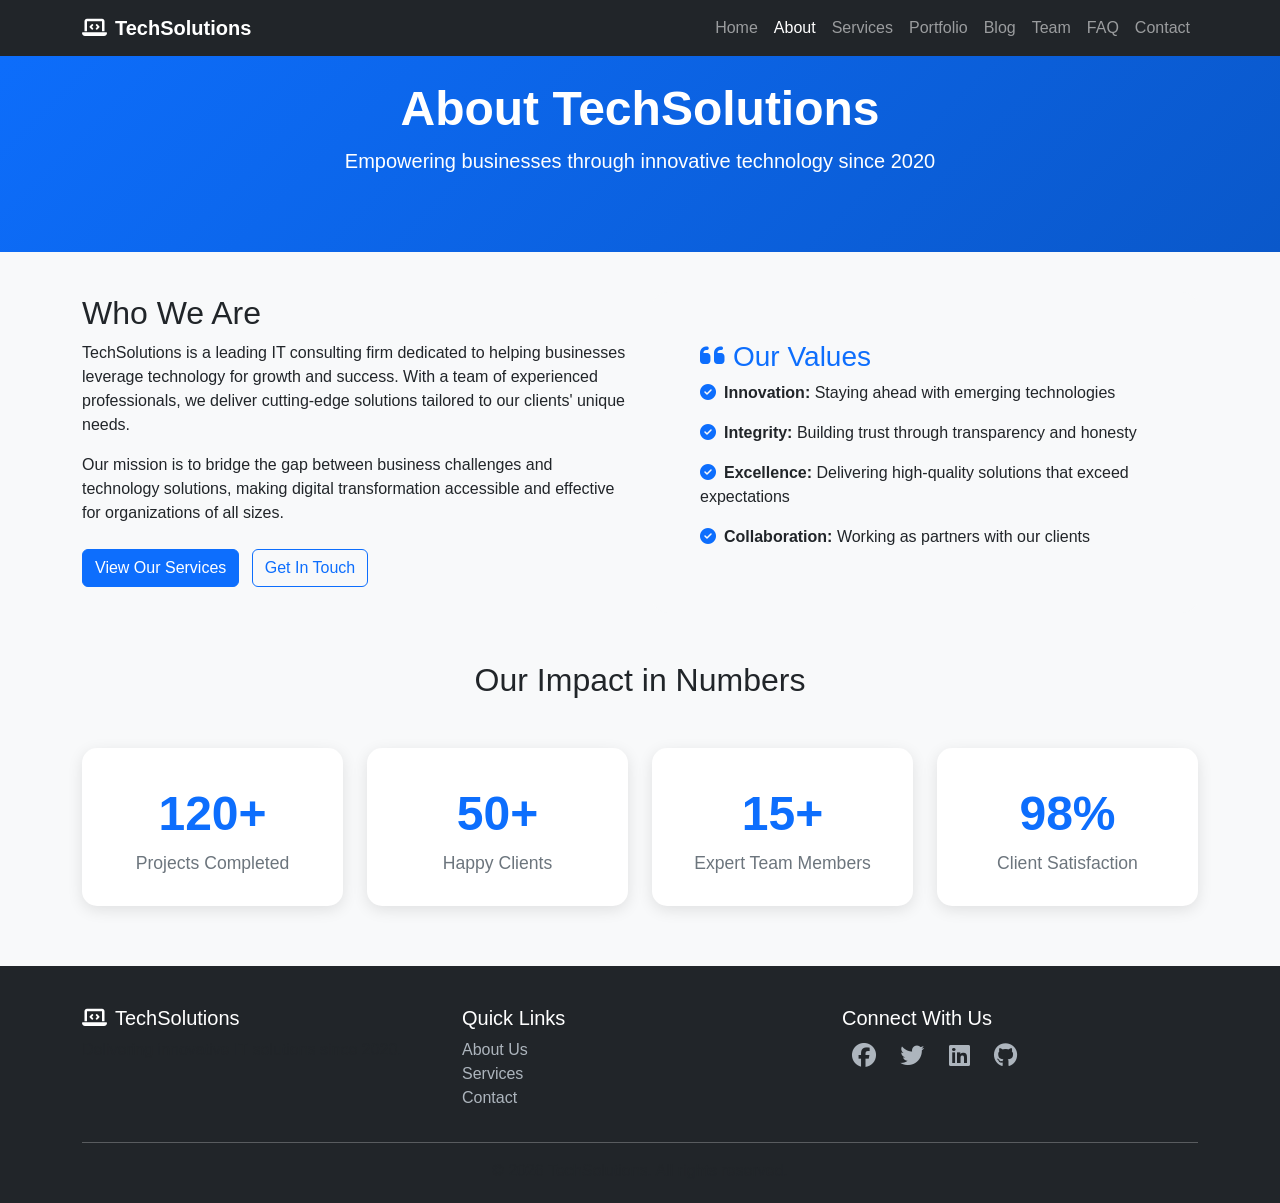
==== about.html @ 47d5ac1a "Bettering the code" ====
<!DOCTYPE html>
<html lang="en">
<head>
    <meta charset="UTF-8">
    <meta name="viewport" content="width=device-width, initial-scale=1.0">
    <title>About Us - TechSolutions</title>
    
    <!-- Bootstrap 5 CSS -->
    <link href="https://cdn.jsdelivr.net/npm/bootstrap@5.3.0/dist/css/bootstrap.min.css" rel="stylesheet">
    
    <!-- Custom CSS -->
<link rel="stylesheet" href="style.css">

    <!-- Font Awesome Icons -->
    <link rel="stylesheet" href="https://cdnjs.cloudflare.com/ajax/libs/font-awesome/6.4.0/css/all.min.css">
    
    <!-- Custom CSS -->
    <style>
        body {
            font-family: 'Segoe UI', Tahoma, Geneva, Verdana, sans-serif;
            background-color: #f8f9fa;
        }
        
        .page-header {
            background: linear-gradient(135deg, #0d6efd 0%, #0a58ca 100%);
            color: white;
            padding: 80px 0 60px;
            margin-bottom: 40px;
        }
        
        .page-header h1 {
            font-size: 3rem;
            font-weight: 700;
        }
        
        .stats-card {
            background: white;
            border-radius: 15px;
            padding: 30px;
            text-align: center;
            box-shadow: 0 4px 15px rgba(0,0,0,0.1);
            transition: transform 0.3s ease;
            height: 100%;
        }
        
        .stats-card:hover {
            transform: translateY(-5px);
        }
        
        .stats-number {
            font-size: 3rem;
            font-weight: 700;
            color: #0d6efd;
        }
        
        .stats-label {
            color: #6c757d;
            font-size: 1.1rem;
        }
        
        .footer {
            background-color: #212529;
            color: white;
            padding: 40px 0 20px;
            margin-top: 60px;
        }
        
        .footer a {
            color: #adb5bd;
            text-decoration: none;
        }
        
        .footer a:hover {
            color: white;
        }
        
        .footer .social-icons a {
            font-size: 1.5rem;
            margin: 0 10px;
        }
    </style>
</head>
<body>
    
    <!-- Navigation (SAME as index.html) -->
    <nav class="navbar navbar-expand-lg navbar-dark bg-dark fixed-top">
        <div class="container">
            <a class="navbar-brand fw-bold" href="index.html">
                <i class="fas fa-laptop-code me-2"></i>TechSolutions
            </a>
            <button class="navbar-toggler" type="button" data-bs-toggle="collapse" data-bs-target="#navbarNav">
                <span class="navbar-toggler-icon"></span>
            </button>
            <div class="collapse navbar-collapse" id="navbarNav">
                <ul class="navbar-nav ms-auto">
                    <li class="nav-item">
                        <a class="nav-link" href="index.html">Home</a>
                    </li>
                    <li class="nav-item">
                        <a class="nav-link active" href="about.html">About</a>
                    </li>
                    <li class="nav-item">
                        <a class="nav-link" href="services.html">Services</a>
                    </li>
                    <li class="nav-item">
                        <a class="nav-link" href="portfolio.html">Portfolio</a>
                    </li>
                    <li class="nav-item">
                        <a class="nav-link" href="blog.html">Blog</a>
                    </li>
                    <li class="nav-item">
                        <a class="nav-link" href="team.html">Team</a>
                    </li>
                    <li class="nav-item">
                        <a class="nav-link" href="faq.html">FAQ</a>
                    </li>
                    <li class="nav-item">
                        <a class="nav-link" href="contact.html">Contact</a>
                    </li>
                </ul>
            </div>
        </div>
    </nav>
    
    <!-- Page Header -->
    <section class="page-header">
        <div class="container text-center">
            <h1>About TechSolutions</h1>
            <p class="lead">Empowering businesses through innovative technology since 2020</p>
        </div>
    </section>
    
    <!-- Company Info -->
    <section class="container mb-5">
        <div class="row align-items-center">
            <div class="col-lg-6 mb-4">
                <h2>Who We Are</h2>
                <p>TechSolutions is a leading IT consulting firm dedicated to helping businesses leverage technology for growth and success. With a team of experienced professionals, we deliver cutting-edge solutions tailored to our clients' unique needs.</p>
                <p>Our mission is to bridge the gap between business challenges and technology solutions, making digital transformation accessible and effective for organizations of all sizes.</p>
                <div class="mt-4">
                    <a href="services.html" class="btn btn-primary">View Our Services</a>
                    <a href="contact.html" class="btn btn-outline-primary ms-2">Get In Touch</a>
                </div>
            </div>
            <div class="col-lg-6">
                <div class="bg-light p-5 rounded-4">
                    <h3 class="text-primary"><i class="fas fa-quote-left me-2"></i>Our Values</h3>
                    <ul class="list-unstyled">
                        <li class="mb-3"><i class="fas fa-check-circle text-primary me-2"></i><strong>Innovation:</strong> Staying ahead with emerging technologies</li>
                        <li class="mb-3"><i class="fas fa-check-circle text-primary me-2"></i><strong>Integrity:</strong> Building trust through transparency and honesty</li>
                        <li class="mb-3"><i class="fas fa-check-circle text-primary me-2"></i><strong>Excellence:</strong> Delivering high-quality solutions that exceed expectations</li>
                        <li class="mb-3"><i class="fas fa-check-circle text-primary me-2"></i><strong>Collaboration:</strong> Working as partners with our clients</li>
                    </ul>
                </div>
            </div>
        </div>
    </section>
    
    <!-- Statistics -->
    <section class="container mb-5">
        <h2 class="text-center mb-5">Our Impact in Numbers</h2>
        <div class="row g-4">
            <div class="col-md-3">
                <div class="stats-card">
                    <div class="stats-number">120+</div>
                    <div class="stats-label">Projects Completed</div>
                </div>
            </div>
            <div class="col-md-3">
                <div class="stats-card">
                    <div class="stats-number">50+</div>
                    <div class="stats-label">Happy Clients</div>
                </div>
            </div>
            <div class="col-md-3">
                <div class="stats-card">
                    <div class="stats-number">15+</div>
                    <div class="stats-label">Expert Team Members</div>
                </div>
            </div>
            <div class="col-md-3">
                <div class="stats-card">
                    <div class="stats-number">98%</div>
                    <div class="stats-label">Client Satisfaction</div>
                </div>
            </div>
        </div>
    </section>
    
    <!-- Footer -->
    <footer class="footer">
        <div class="container">
            <div class="row">
                <div class="col-md-4">
                    <h5><i class="fas fa-laptop-code me-2"></i>TechSolutions</h5>
                    <p class="text-muted">Delivering innovative IT solutions since 2020.</p>
                </div>
                <div class="col-md-4">
                    <h5>Quick Links</h5>
                    <ul class="list-unstyled">
                        <li><a href="about.html">About Us</a></li>
                        <li><a href="services.html">Services</a></li>
                        <li><a href="contact.html">Contact</a></li>
                    </ul>
                </div>
                <div class="col-md-4">
                    <h5>Connect With Us</h5>
                    <div class="social-icons">
                        <a href="#"><i class="fab fa-facebook"></i></a>
                        <a href="#"><i class="fab fa-twitter"></i></a>
                        <a href="#"><i class="fab fa-linkedin"></i></a>
                        <a href="#"><i class="fab fa-github"></i></a>
                    </div>
                </div>
            </div>
            <hr class="bg-secondary">
            <p class="text-center text-muted mb-0">&copy; 2026 TechSolutions. All rights reserved.</p>
        </div>
    </footer>
    
    <!-- Bootstrap 5 JS -->
    <script src="https://cdn.jsdelivr.net/npm/bootstrap@5.3.0/dist/js/bootstrap.bundle.min.js"></script>
</body>
</html>
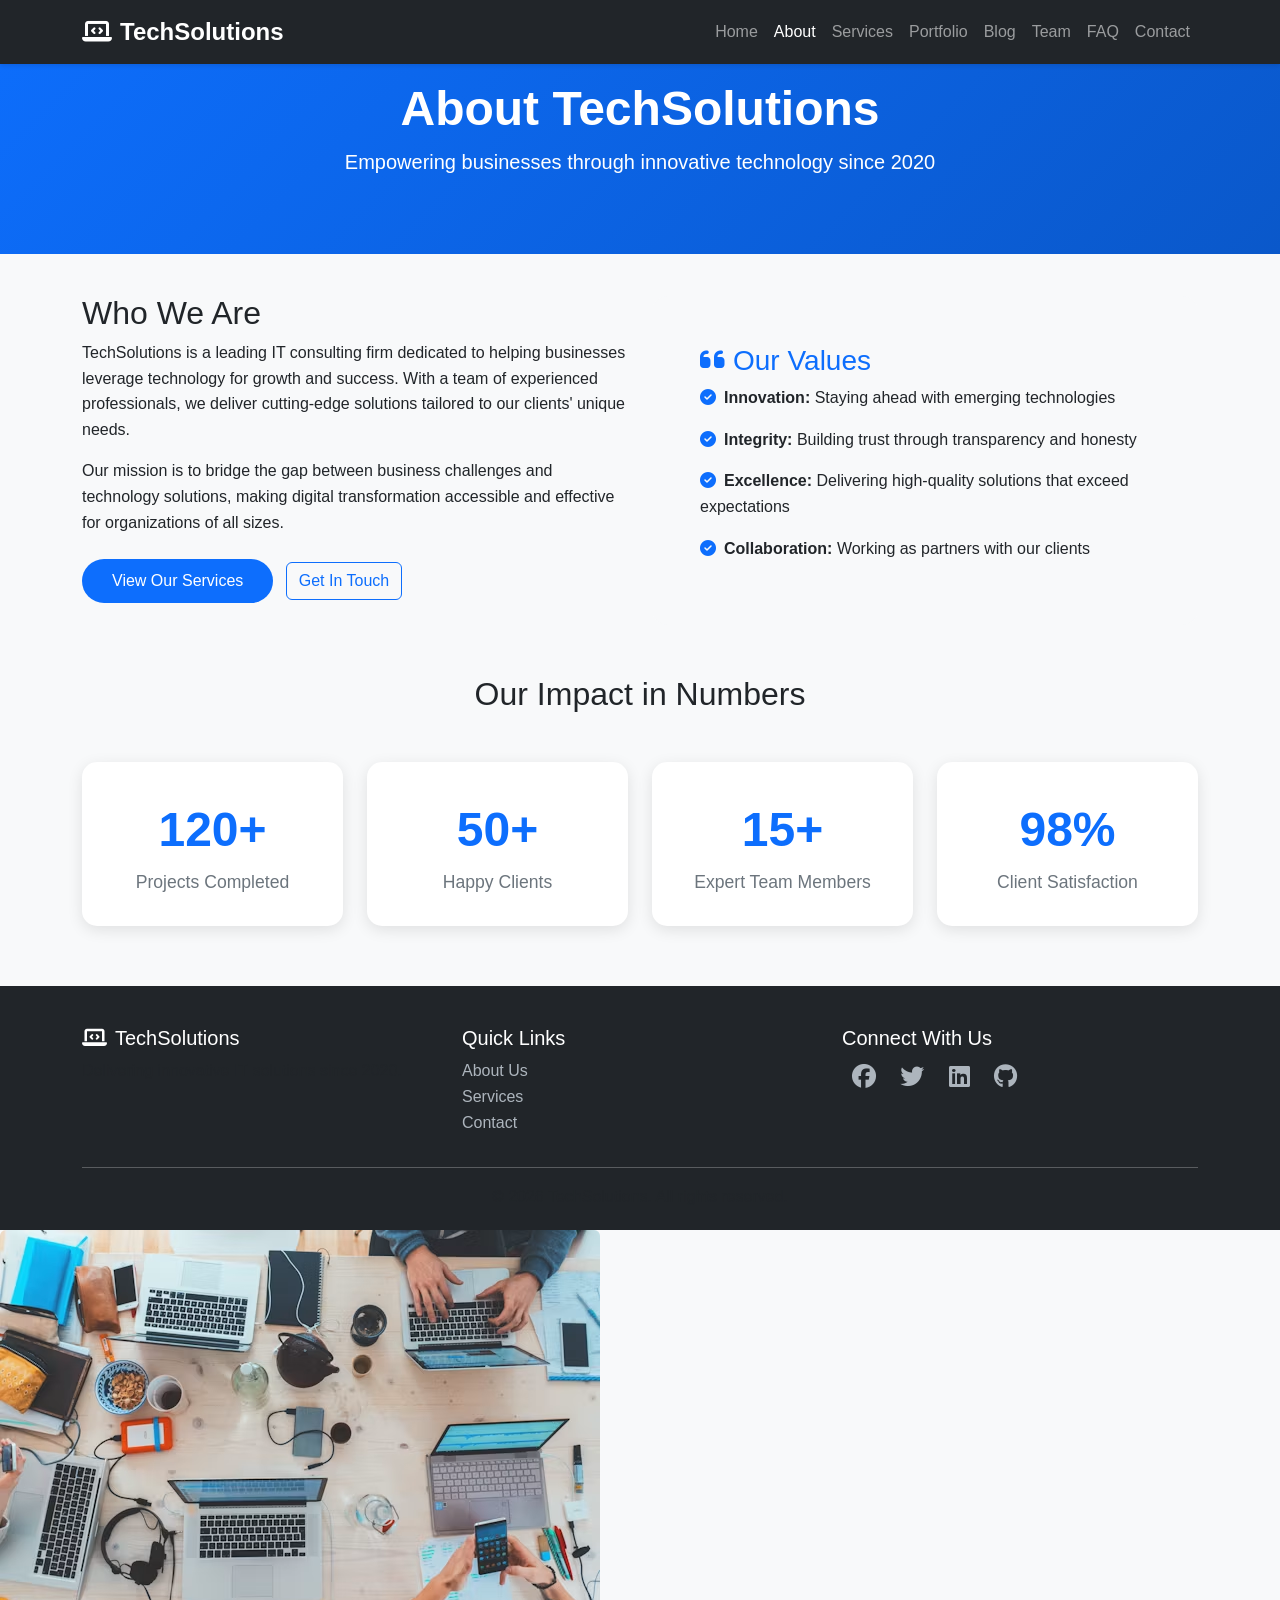
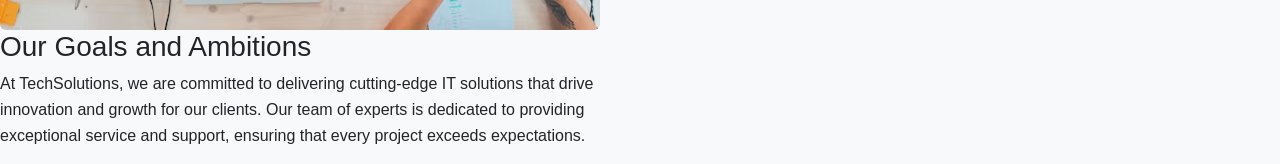
==== commit 5400ccf4: "Add comment" ====
--- a/about.html
+++ b/about.html
@@ -220,5 +220,16 @@
     
     <!-- Bootstrap 5 JS -->
     <script src="https://cdn.jsdelivr.net/npm/bootstrap@5.3.0/dist/js/bootstrap.bundle.min.js"></script>
+
+    <div class="col-lg-6">
+    <img src="images/project05.avif" alt="Our office" class="img-fluid rounded">
+</div>
+
+<!-- The company goals and ambitions -->
+<div class="col-lg-6">
+    <h3>Our Goals and Ambitions</h3>
+    <p>At TechSolutions, we are committed to delivering cutting-edge IT solutions that drive innovation and growth for our clients. Our team of experts is dedicated to providing exceptional service and support, ensuring that every project exceeds expectations.</p>
+</div>
+
 </body>
 </html>
--- a/style.css
+++ b/style.css
@@ -0,0 +1,147 @@
+/* Global Styles */
+:root {
+    --primary-color: #0d6efd;
+    --secondary-color: #6c757d;
+    --dark-color: #212529;
+    --light-color: #f8f9fa;
+}
+
+body {
+    font-family: 'Segoe UI', Tahoma, Geneva, Verdana, sans-serif;
+    line-height: 1.6;
+}
+
+/* Navigation */
+.navbar {
+    box-shadow: 0 2px 4px rgba(0,0,0,0.1);
+}
+
+.navbar-brand {
+    font-weight: bold;
+    font-size: 1.5rem;
+}
+
+/* Hero Section */
+.hero {
+    background: linear-gradient(135deg, #667eea 0%, #764ba2 100%);
+    color: white;
+    padding: 100px 0;
+    margin-bottom: 50px;
+}
+
+.hero h1 {
+    font-size: 3.5rem;
+    font-weight: bold;
+    margin-bottom: 20px;
+}
+
+/* Cards */
+.card {
+    transition: transform 0.3s ease;
+    box-shadow: 0 4px 6px rgba(0,0,0,0.1);
+}
+
+.card:hover {
+    transform: translateY(-5px);
+}
+
+/* Buttons */
+.btn-primary {
+    background-color: var(--primary-color);
+    border: none;
+    padding: 10px 25px;
+}
+
+.btn-primary:hover {
+    background-color: #0b5ed7;
+    transform: scale(1.02);
+}
+
+/* Footer */
+footer {
+    margin-top: 50px;
+}
+
+footer a:hover {
+    color: var(--primary-color) !important;
+}
+
+/* Responsive */
+@media (max-width: 768px) {
+    .hero h1 {
+        font-size: 2rem;
+    }
+}
+/* Global Styles for TechSolutions */
+body {
+    font-family: 'Segoe UI', Tahoma, Geneva, Verdana, sans-serif;
+    background-color: #f8f9fa;
+}
+
+/* Navigation */
+.navbar-brand {
+    font-weight: 700;
+}
+
+/* Page Headers */
+.page-header {
+    background: linear-gradient(135deg, #0d6efd 0%, #0a58ca 100%);
+    color: white;
+    padding: 80px 0 60px;
+    margin-bottom: 40px;
+}
+
+.page-header h1 {
+    font-size: 3rem;
+    font-weight: 700;
+}
+
+/* Cards */
+.card-hover {
+    transition: transform 0.3s ease, box-shadow 0.3s ease;
+}
+
+.card-hover:hover {
+    transform: translateY(-5px);
+    box-shadow: 0 8px 25px rgba(0,0,0,0.15);
+}
+
+/* Footer */
+.footer {
+    background-color: #212529;
+    color: white;
+    padding: 40px 0 20px;
+    margin-top: 60px;
+}
+
+.footer a {
+    color: #adb5bd;
+    text-decoration: none;
+    transition: color 0.3s ease;
+}
+
+.footer a:hover {
+    color: white;
+}
+
+.footer .social-icons a {
+    font-size: 1.5rem;
+    margin: 0 10px;
+}
+
+/* Buttons */
+.btn-primary {
+    border-radius: 25px;
+    padding: 10px 30px;
+}
+
+/* Responsive tweaks */
+@media (max-width: 768px) {
+    .page-header h1 {
+        font-size: 2rem;
+    }
+    
+    .hero h1 {
+        font-size: 2.5rem;
+    }
+}
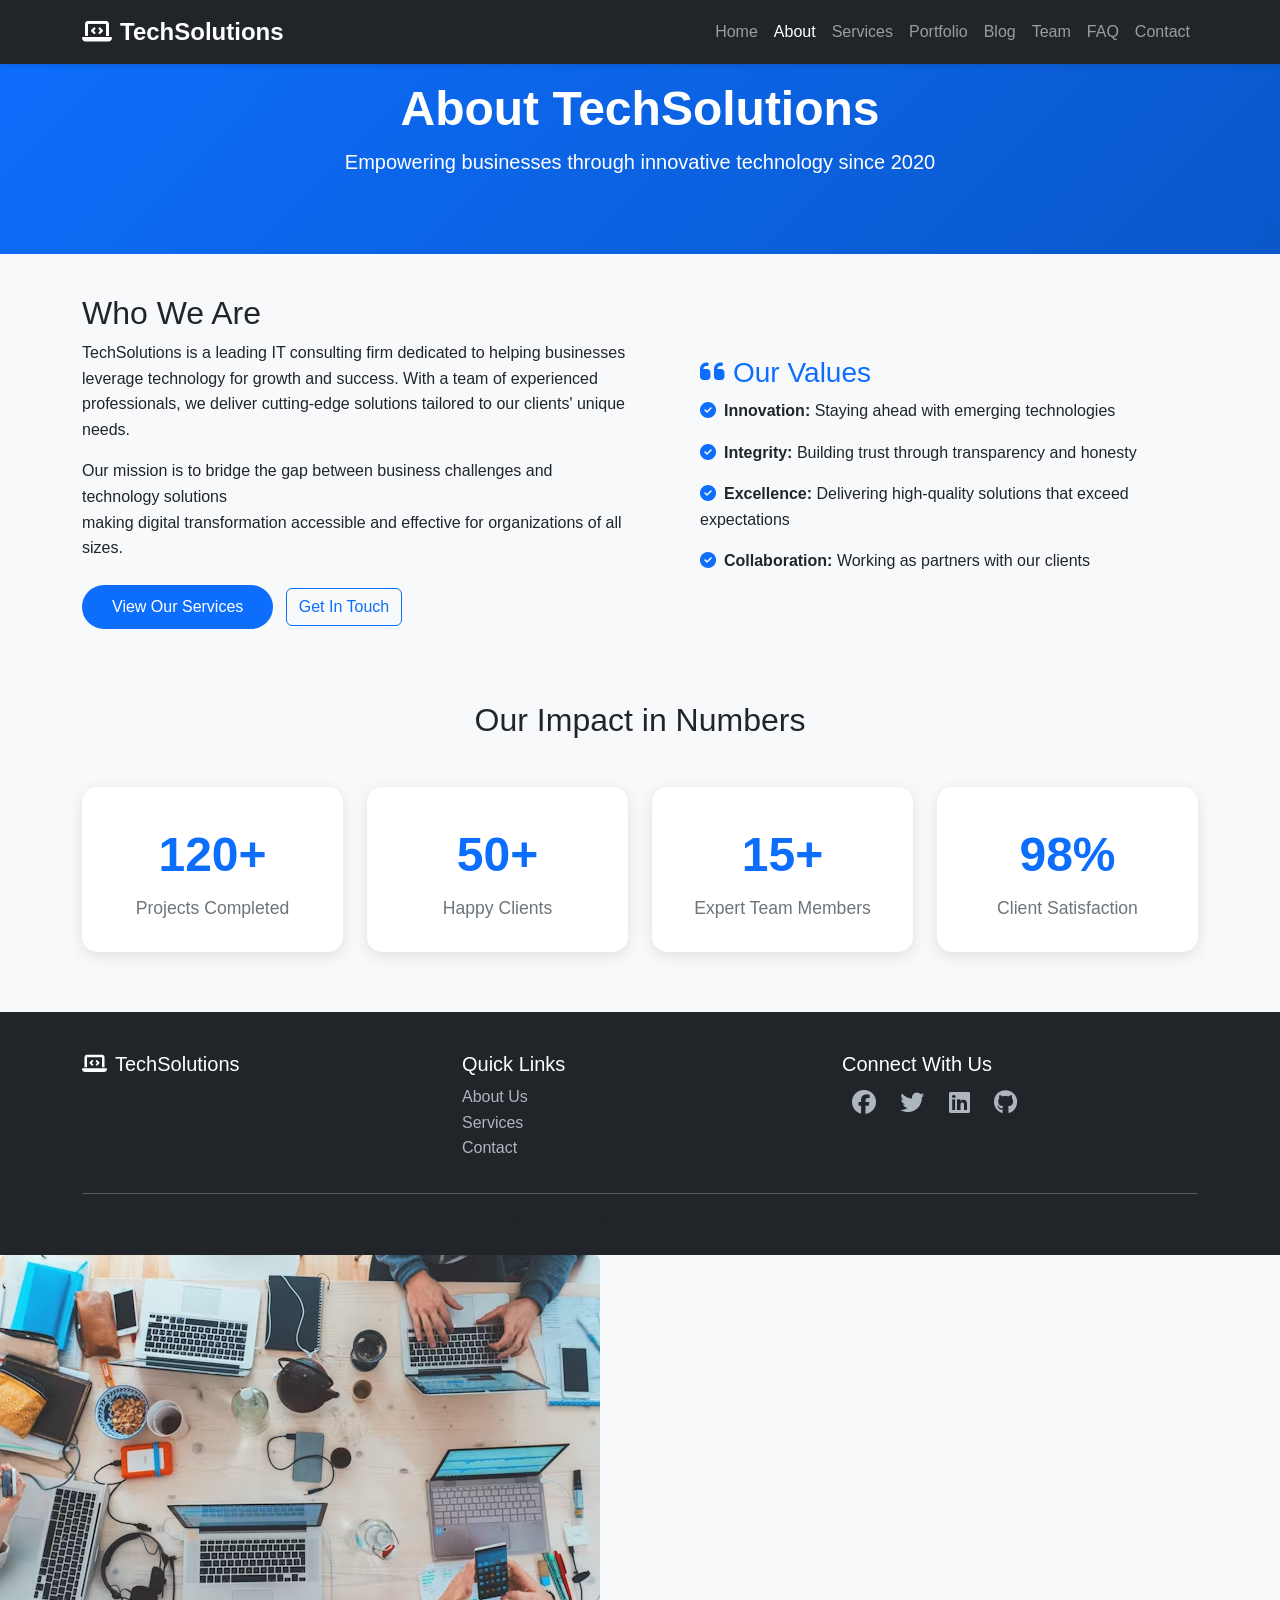
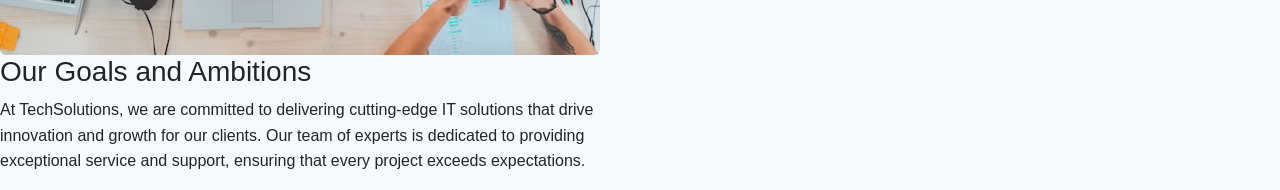
==== commit b8fcc8da: "Add break" ====
--- a/about.html
+++ b/about.html
@@ -85,8 +85,10 @@
     <!-- Navigation (SAME as index.html) -->
     <nav class="navbar navbar-expand-lg navbar-dark bg-dark fixed-top">
         <div class="container">
+
             <a class="navbar-brand fw-bold" href="index.html">
                 <i class="fas fa-laptop-code me-2"></i>TechSolutions
+
             </a>
             <button class="navbar-toggler" type="button" data-bs-toggle="collapse" data-bs-target="#navbarNav">
                 <span class="navbar-toggler-icon"></span>
@@ -129,6 +131,7 @@
             <p class="lead">Empowering businesses through innovative technology since 2020</p>
         </div>
     </section>
+
     
     <!-- Company Info -->
     <section class="container mb-5">
@@ -136,7 +139,7 @@
             <div class="col-lg-6 mb-4">
                 <h2>Who We Are</h2>
                 <p>TechSolutions is a leading IT consulting firm dedicated to helping businesses leverage technology for growth and success. With a team of experienced professionals, we deliver cutting-edge solutions tailored to our clients' unique needs.</p>
-                <p>Our mission is to bridge the gap between business challenges and technology solutions, making digital transformation accessible and effective for organizations of all sizes.</p>
+                <p>Our mission is to bridge the gap between business challenges and technology solutions<br> making digital transformation accessible and effective for organizations of all sizes.</p>
                 <div class="mt-4">
                     <a href="services.html" class="btn btn-primary">View Our Services</a>
                     <a href="contact.html" class="btn btn-outline-primary ms-2">Get In Touch</a>
@@ -155,6 +158,7 @@
             </div>
         </div>
     </section>
+
     
     <!-- Statistics -->
     <section class="container mb-5">
@@ -186,8 +190,10 @@
             </div>
         </div>
     </section>
+
     
     <!-- Footer -->
+
     <footer class="footer">
         <div class="container">
             <div class="row">
@@ -231,5 +237,11 @@
     <p>At TechSolutions, we are committed to delivering cutting-edge IT solutions that drive innovation and growth for our clients. Our team of experts is dedicated to providing exceptional service and support, ensuring that every project exceeds expectations.</p>
 </div>
 
+<!-- ============================================================
+     TechSolutions - About Page
+     Description: Company information, mission, and values
+     Author: TechSolutions Team
+     ============================================================ -->
+
 </body>
 </html>
